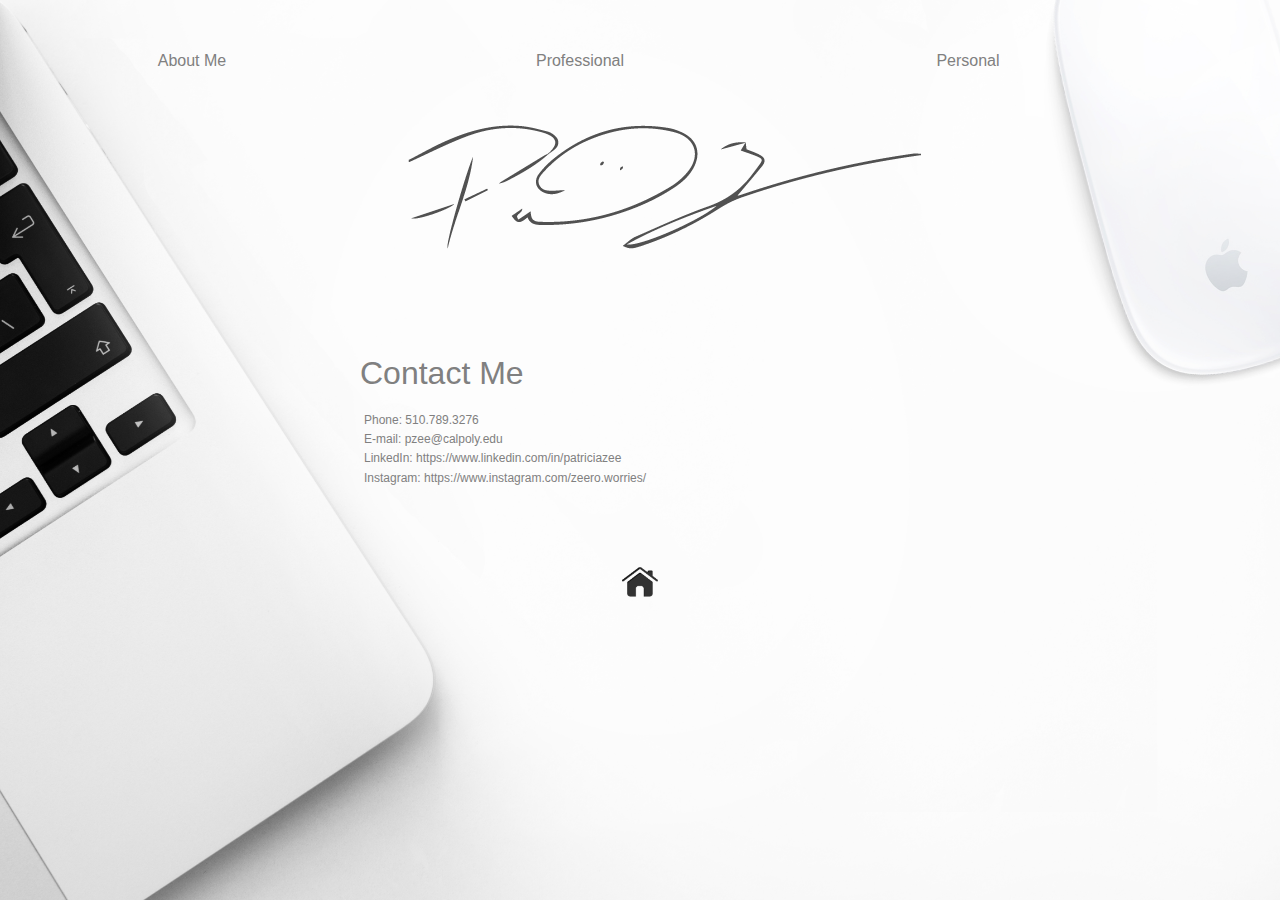
==== contact.html @ d76ed7ac "adding animations and portfolio" ====
<!DOCTYPE html>
<head>
    <meta charset="utf-8">
    <title>Patricia Zee Professional</title>
    <meta name="viewport" content="width=device-width, initial-scale=1.0">
    <link href="styles/reset.css" type="text/css" rel="stylesheet">
    <link href="styles/style.css" type="text/css" rel="stylesheet">
     <link rel="stylesheet" href="styles/animate%20(1).css">
     <script src="https://ajax.googleapis.com/ajax/libs/jquery/2.2.0/jquery.min.js"></script>
    <style>
    body {
        background: url(images/weekly-updates%20copy.jpg) no-repeat 50% 50% fixed;
        -webkit-background-size: cover;
    -moz-background-size: cover;
    -o-background-size: cover;
  background-size: cover;
        } 
    .menu-btn span {
 display: block;
 width: 22px;
 height: 2px;
 margin: 4px 0 0 0;
 background-color: gray;
 z-index: 99;
}
    </style>
</head>
<body>
    <div class="row" style="margin: 1em;">
    
             <div class="menu-btn" >
                 <span></span>
                 <span></span>
                 <span></span>
             </div>
    </div>
   <!-- <div class="col-3"> -->
         <div class="responsive-menu">
        <ul>
            <li><a style="color: gray;" href="about.html">About Me</a></li> 
            <li><a style="color: gray;" href="professional.html">Professional</a></li>
            <li><a style="color: gray;" href="personal.html">Personal</a></li>
            <!-- <li><a href="contact.html">Contact Me</a></li>--> 
        </ul>
             </div>
  <!-- </div> -->
<div class="container">
    
    <h2 style="text-align:center;"><img src="images/Signature.png" alt="signature" style="padding: 10% 0 0 0;" class="animated fadeInUp"></h2>
    <p style="color: gray; align-items: center; font-size: 2em; padding: 3em 0 0 1.75em;">Contact Me
    </p>
    <p style="align-items: center; padding: 1em 5em; color: gray;"> 
        Phone: 510.789.3276
        <br>
        E-mail: <a style="color:grey;" href="mailto:pzee@calpoly.edu" class="link"> pzee@calpoly.edu </a>
        <br>
        LinkedIn: <a style="color:grey;" href="https://www.linkedin.com/in/patriciazee">https://www.linkedin.com/in/patriciazee</a>
        <br>
        Instagram: <a style="color:grey;" href="https://www.instagram.com/zeero.worries/">https://www.instagram.com/zeero.worries/</a>
        <br>
        <br>
         <br>
        <br>
    </p>


    <div class="footer"><a href="index.html"><img src="images/home.png" alt="home" height="40" ></a></div>
    </div>
      <script type="text/javascript">
 jQuery(function($){
    	     $( '.menu-btn' ).click(function(){
    	     $('.responsive-menu').toggleClass('expand')
    	     })
        })
</script>
</body>
---- styles/style.css ----
.container {
    height: auto;
    margin: .5% auto 0 auto;
    text-align: left;
    width: 75%;
    /* position: absolute; */
}
.container2 {
    height: auto;
    margin: .5% auto 0 auto;
    text-align: left;
    width: 75%;
    /* position: absolute; */
}
body {
    background: url(../images/background.jpg) no-repeat 50% 50% fixed; 
    -webkit-background-size: cover;
    -moz-background-size: cover;
    -o-background-size: cover;
  background-size: cover;

}
h1 {
    font-family: 'Avenir', sans-serif;
    color: #000;
    text-align: center;
    font-size: 3em;
    font-weight: 100;
     padding: 2em 0 .25em 0;
}
h2 {
    padding: 10% 0 0 3em;
    margin: auto auto;
    text-align: center;
   
}
h3 {
    padding: 3em 0 0 0;
    text-align: center;
}

h4 {
    font-family: 'Avenir', sans-serif;
    font-weight: 100;
    font-size: 2.75em;
     text-align: center;
    color: #fff;
}

p {
    font-family: 'Avenir', sans-serif;
    line-height: 1.6em;
    color: #fff;
    font-size: .75em;
    margin: auto 15%;
}

table{
    text-align: center;
    font-family: 'Avenir', sans-serif;
    line-height: 1.6em;
    color: white;
    padding: 10em;
    font-size: 2em;
}

a {
    color: white;
    text-decoration: none;
}

a:hover {
    color: gold;
}

a:active {
    color: gainsboro;
}
a2 {
    color: grey;
}
a2:hover {
    color: gold;
}
a2:active {
    color: black;
}
.menu-btn span {
 display: block;
 width: 22px;
 height: 2px;
 margin: 4px 0 0 0;
 background-color: white;
 z-index: 99;
}
 
.responsive-menu{
 display: none;
    position: relative;
    z-index: 2;
}
 
.expand {
 display: block; 
}

li {
    text-align: center;
    font-family: 'Avenir', sans-serif;
    line-height: 1.6em;
    color: white;
    font-size: 1em;
    padding: 1em;
}


.footer {
        text-align: center;
        font-size: 1.5em;
        padding: .1em 0 .75em 0;
}



@media only screen and (min-width: 1024px) {
    .col-1 {width: 8.33%;}
    .col-2 {width: 16.66%;}
    .col-3 {width: 25%;}
    .col-4 {width: 33.33%;}
    .col-5 {width: 41.66%;}
    .col-6 {width: 50%;}
    .col-7 {width: 58.33%;}
    .col-8 {width: 66.66%;}
    .col-9 {width: 75%;}
    .col-10 {width: 83.33%;}
    .col-11 {width: 91.66%;}
    .col-12 {width: 100%;}
}
    @media only screen and (min-width: 1024px){
    .responsive-menu{
        display: block;
    }
    
    .menu-btn {
        display: none;
    }
    li {
        display: inline-block;
        width: 25%;
        position: relative;
        padding-top: 2em;
        text-align: center;
        margin: 0 1em;
     
        }
        .container {
            margin-top: -15%;
            padding-top: 2.5em;
        }
}
    

@media (max-width: 768px) {
    .center {
        max-width: 94%;
        bottom: 50px;
        left: 16px;
        margin-top: 100px;
       ; 
    }
    #logo {
        
    }
    
    img { 
        max-width: 100%
    }
    h1 {
        font-size: 1.6em; 
        line-height: 1.6em;
    }
    h2 {
        font-size: 2em; 
         padding: 10% 0 0 0;
    }
    h3 {
        font-size: 1.3em;
    }
    h4 {
        font-size: 1.4em;
        line-height: 1.5em;
    }
     h5 {
        font-size: 3.5em; 
        line-height: 1em;
    }
     h6 {
        font-size: 3em; 
        line-height: 1em;
    }
    .link {
        font-size: 1em;
        line-height: 1.4em;
    }
    body {
  height: 100%;
  width: 100%;
  padding: 0;
  margin: 0;
   
    }
    p {
        margin: auto;
    }
    
    .footer {
        clear: both;
    }
  
}
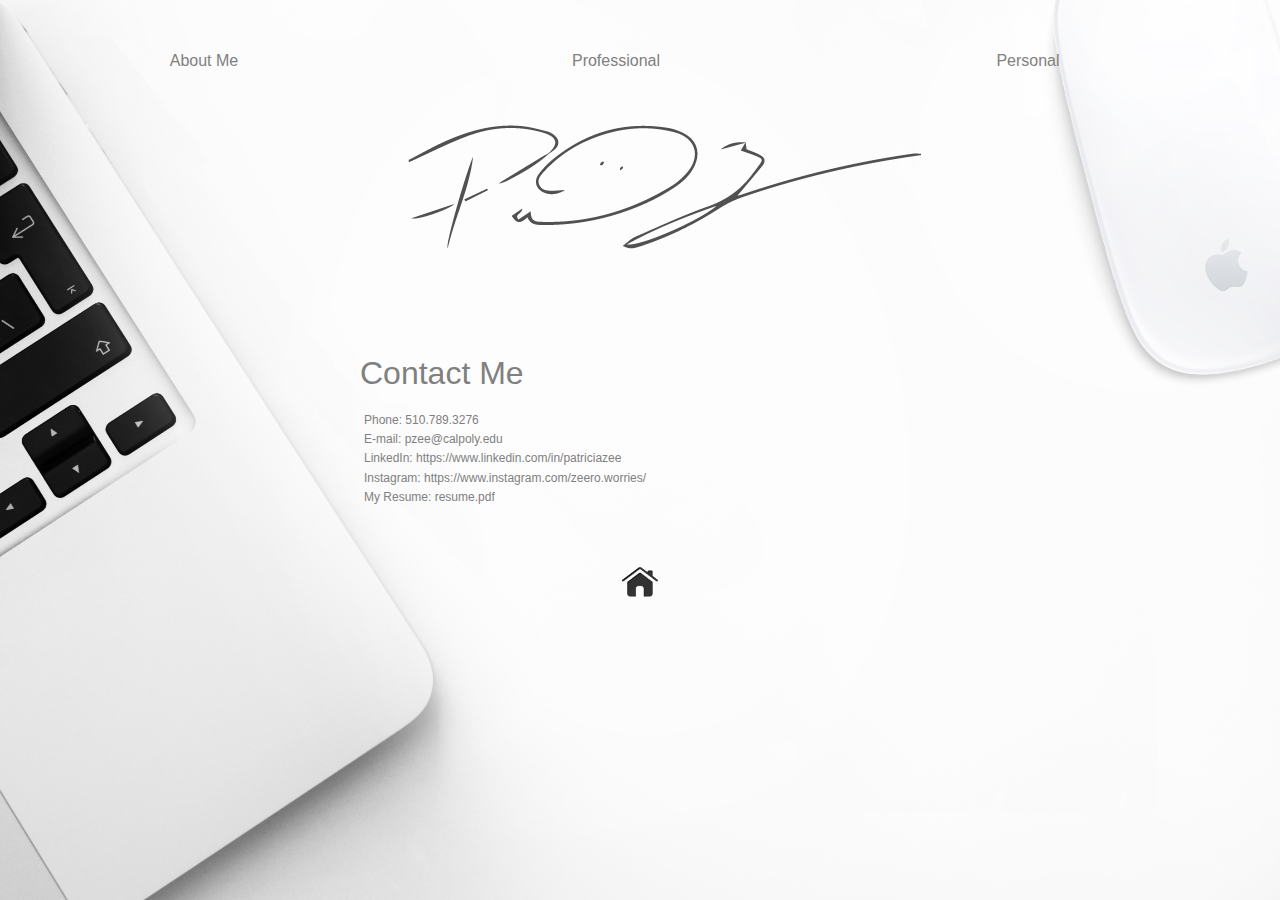
==== commit 5bd57f8e: "final commit" ====
--- a/contact.html
+++ b/contact.html
@@ -23,6 +23,18 @@
  background-color: gray;
  z-index: 99;
 }
+        a {
+    color: gray;
+    text-decoration: none;
+}
+
+a:hover {
+    color: gold;
+}
+
+a:active {
+    color: gainsboro;
+}
     </style>
 </head>
 <body>
@@ -37,9 +49,9 @@
    <!-- <div class="col-3"> -->
          <div class="responsive-menu">
         <ul>
-            <li><a style="color: gray;" href="about.html">About Me</a></li> 
-            <li><a style="color: gray;" href="professional.html">Professional</a></li>
-            <li><a style="color: gray;" href="personal.html">Personal</a></li>
+            <li><a href="about.html">About Me</a></li> 
+            <li><a href="professional.html">Professional</a></li>
+            <li><a href="personal.html">Personal</a></li>
             <!-- <li><a href="contact.html">Contact Me</a></li>--> 
         </ul>
              </div>
@@ -58,6 +70,7 @@
         <br>
         Instagram: <a style="color:grey;" href="https://www.instagram.com/zeero.worries/">https://www.instagram.com/zeero.worries/</a>
         <br>
+        My Resume:<a href="images/resume.pdf" class="link"> <i class="fa fa-file-text"></i> resume.pdf </a>
         <br>
          <br>
         <br>
--- a/styles/style.css
+++ b/styles/style.css
@@ -75,15 +75,6 @@
 
 a:active {
     color: gainsboro;
-}
-a2 {
-    color: grey;
-}
-a2:hover {
-    color: gold;
-}
-a2:active {
-    color: black;
 }
 .menu-btn span {
  display: block;
@@ -110,7 +101,7 @@
     line-height: 1.6em;
     color: white;
     font-size: 1em;
-    padding: 1em;
+    padding: 1em .25em;
 }
 
 
@@ -118,6 +109,7 @@
         text-align: center;
         font-size: 1.5em;
         padding: .1em 0 .75em 0;
+     clear: both;
 }
 
 
@@ -146,11 +138,11 @@
     }
     li {
         display: inline-block;
-        width: 25%;
+        width: 30%;
         position: relative;
         padding-top: 2em;
         text-align: center;
-        margin: 0 1em;
+        margin: 0 .5em;
      
         }
         .container {
